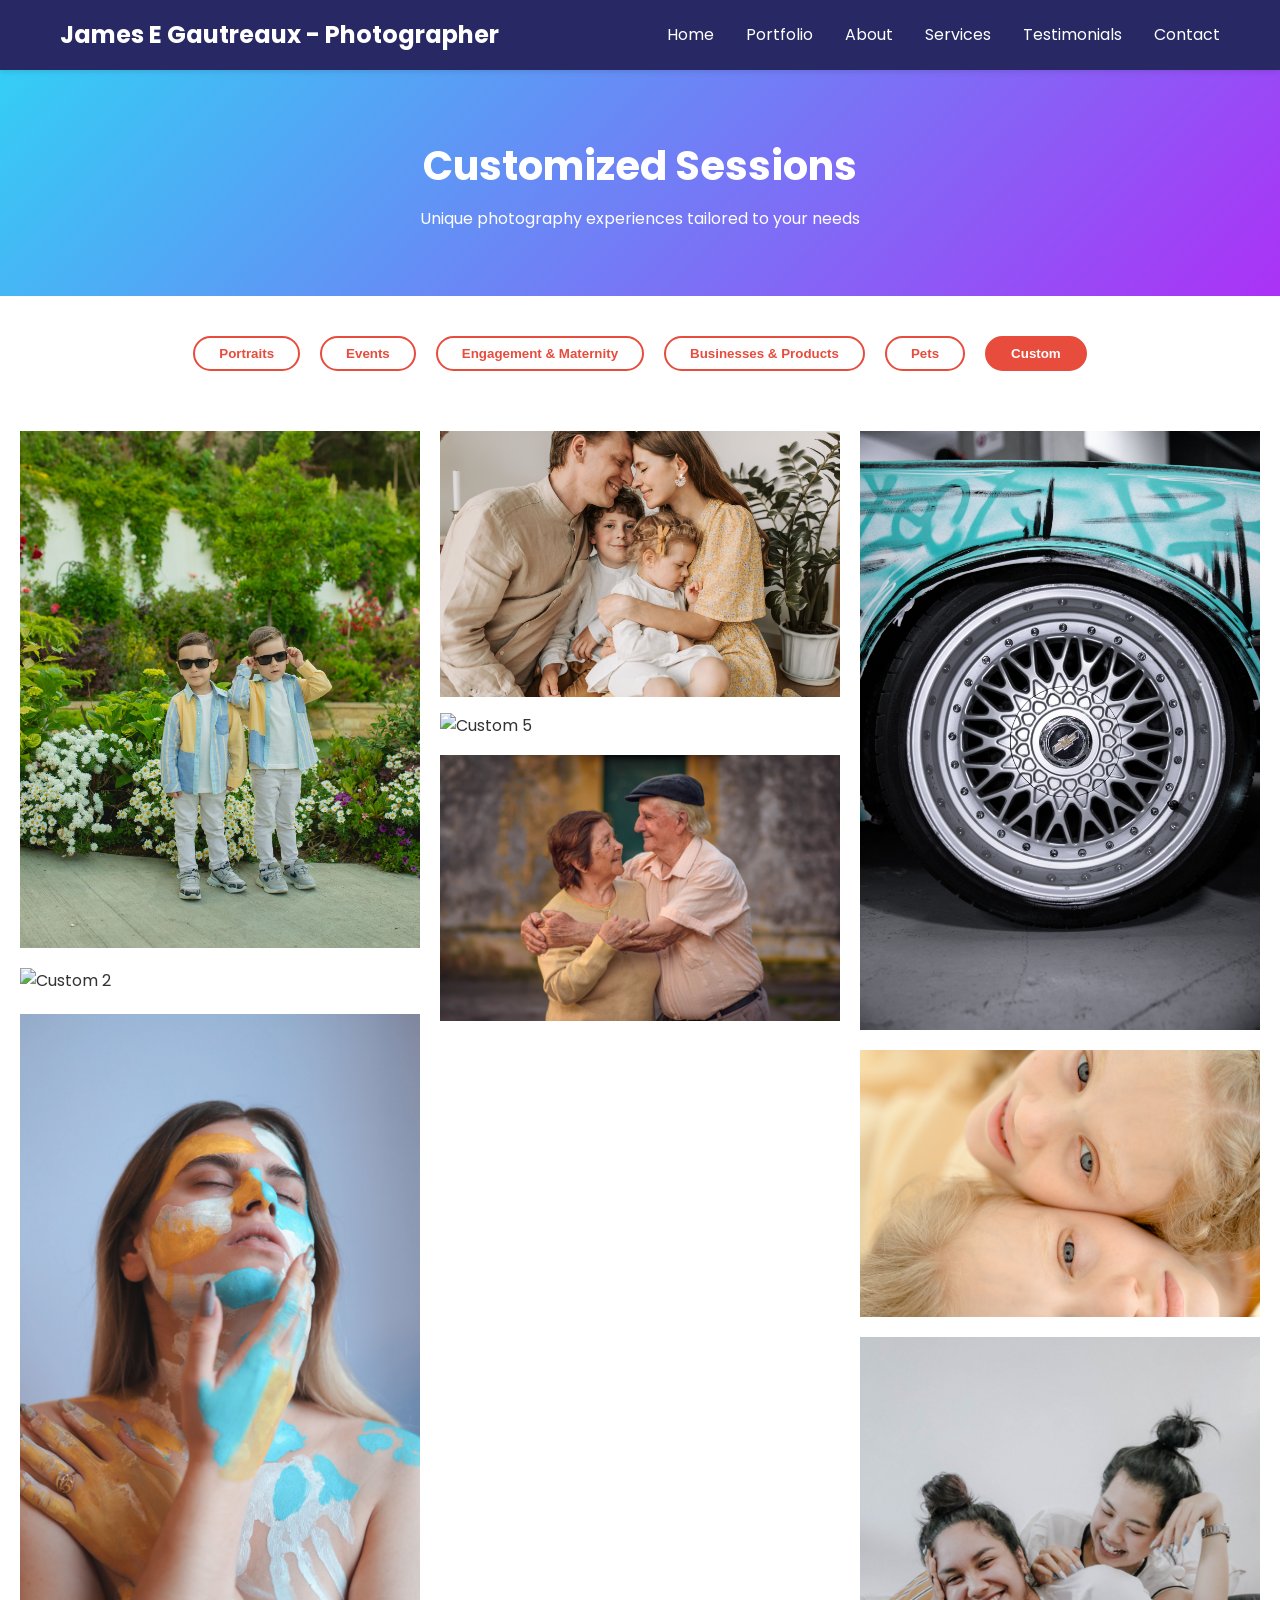
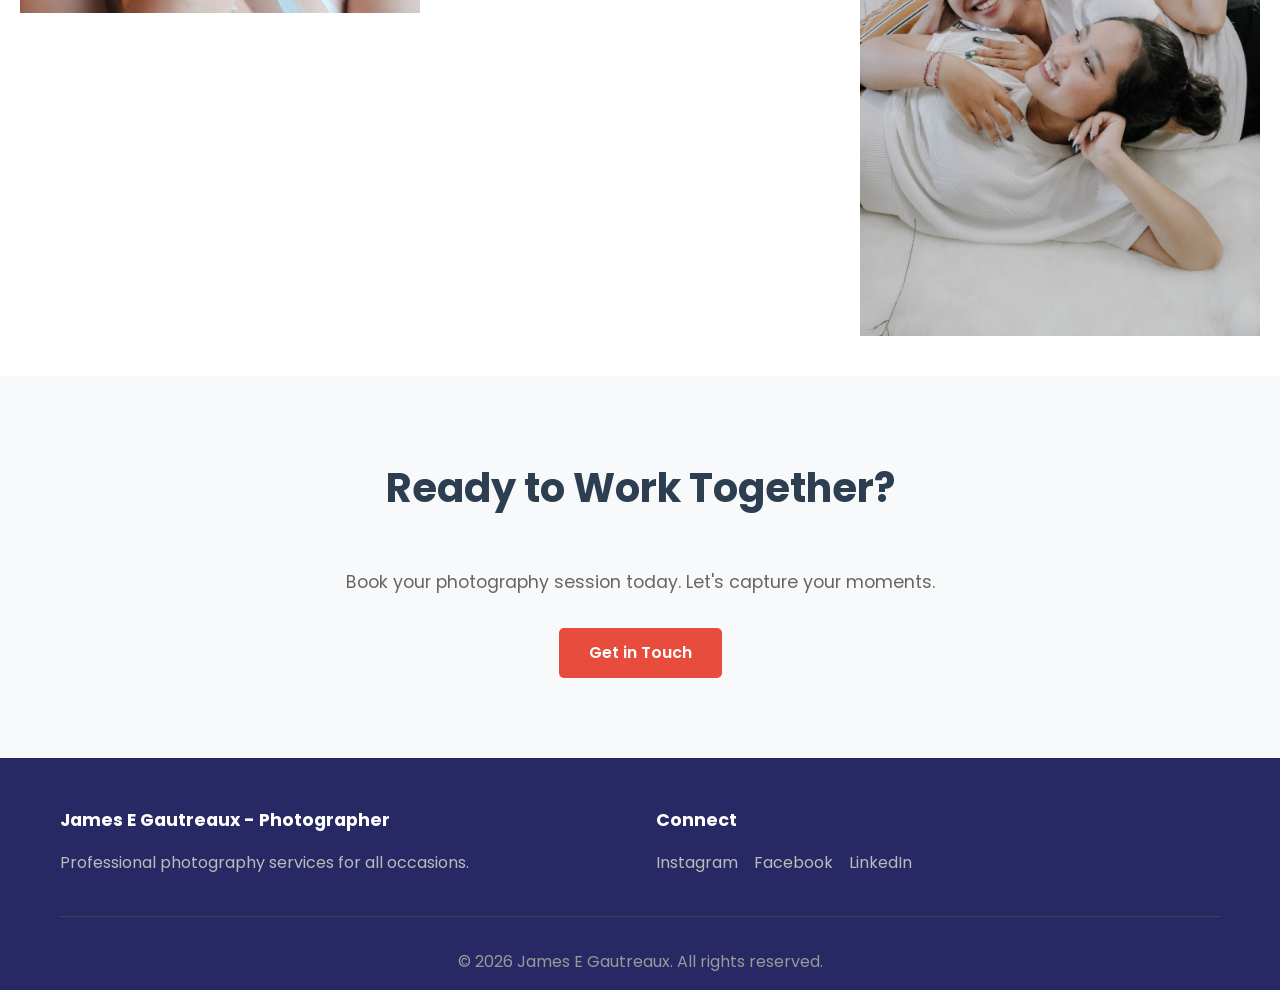
==== Custom Gallery.html @ 544a68ca "initial commit" ====
<!DOCTYPE html>
<html lang="en">
<head>
    <meta charset="UTF-8">
    <meta name="viewport" content="width=device-width, initial-scale=1.0">
    <title>Portfolio - Custom</title>
    <link rel="preconnect" href="https://fonts.googleapis.com">
    <link rel="preconnect" href="https://fonts.gstatic.com" crossorigin>
    <link href="https://fonts.googleapis.com/css2?family=Poppins:wght@300;400;600;700&display=swap" rel="stylesheet">
    <link rel="stylesheet" href="./James Styles.css">
    <link rel="stylesheet" href="./Gallery Styles.css">
</head>
<body>
    <!-- Navigation -->
    <nav class="navbar">
        <div class="container">
            <div class="logo">James E Gautreaux - Photographer</div>
            <ul class="nav-links">
                <li><a href="./James E Gautreaux.html">Home</a></li>
                <li><a href="./James E Gautreaux.html#portfolio">Portfolio</a></li>
                <li><a href="./James E Gautreaux.html#about">About</a></li>
                <li><a href="./James E Gautreaux.html#services">Services</a></li>
                <li><a href="./James E Gautreaux.html#testimonials">Testimonials</a></li>
                <li><a href="./James E Gautreaux.html#contact">Contact</a></li>
            </ul>
        </div>
    </nav>

    <!-- Portfolio Header -->
    <section class="portfolio-header">
        <div class="container">
            <h1>Customized Sessions</h1>
            <p>Unique photography experiences tailored to your needs</p>
        </div>
    </section>

    <!-- Portfolio Filters -->
    <div class="container">
        <div class="portfolio-filters">
            <a href="./Portrait Gallery.html"><button>Portraits</button></a>
            <a href="./Event Gallery.html"><button>Events</button></a>
            <a href="./Engagement Gallery.html"><button>Engagement & Maternity</button></a>
            <a href="./Product Gallery.html"><button>Businesses & Products</button></a>
            <a href="./Pet Gallery.html"><button>Pets</button></a>
            <a href="./Custom Gallery.html"><button class="active">Custom</button></a>
        </div>
    </div>

    <!-- Portfolio Items -->
 <div class="album">
  <div class="responsive-container-block bg">
    <div class="responsive-container-block img-cont">
      <img class="img" src="./Images/dudez.jpg" alt="Custom 1">
      <img class="img" src="./Images/family.jpg" alt="Custom 2">
      <img class="img img-last" src="./Images/paint.jpg" alt="Custom 3">
    </div>
    <div class="responsive-container-block img-cont">
      <img class="img img-big" src="./Images/fam sess.jpg" alt="Custom 4">
      <img class="img img-big" src="./Images/green landscape.jpg" alt="Custom 5">
      <img class="img img-big img-last" src="./Images/old.jpg" alt="Custom 6">
    </div>
    <div class="responsive-container-block img-cont">
      <img class="img" src="./Images/wheel.jpg" alt="Custom 7">
      <img class="img" src="./Images/girlz.jpg" alt="Custom 8">
      <img class="img" src="./Images/friends.jpg" alt="Custom 9">
    </div>
  </div>
</div>

    <!-- Call to Action -->
    <section class="services" style="background-color: #f8f9fa;">
        <div class="container">
            <h2>Ready to Work Together?</h2>
            <p style="text-align: center; font-size: 1.1rem; margin-bottom: 2rem; color: #666;">Book your photography session today. Let's capture your moments.</p>
            <div style="text-align: center;">
                <a href="James E Gautreaux.html#contact" class="btn btn-primary">Get in Touch</a>
            </div>
        </div>
    </section>

    <!-- Footer -->
    <footer class="footer">
        <div class="container">
            <div class="footer-content">
                <div class="footer-section">
                    <h4>James E Gautreaux - Photographer</h4>
                    <p>Professional photography services for all occasions.</p>
                </div>

                <div class="footer-section">
                    <h4>Connect</h4>
                    <ul class="social-links">
                        <li><a href="#">Instagram</a></li>
                        <li><a href="#">Facebook</a></li>
                        <li><a href="#">LinkedIn</a></li>
                    </ul>
                </div>
            </div>
            <div class="footer-bottom">
                <p>&copy; 2026 James E Gautreaux. All rights reserved.</p>
            </div>
        </div>
    </footer>
</body>
</html>
---- James Styles.css ----
/* General Styles */
* {
    margin: 0;
    padding: 0;
    box-sizing: border-box;
}

body {
    font-family: 'Poppins', Arial, sans-serif;
    line-height: 1.6;
    color: #333;
}

.container {
    max-width: 1200px;
    margin: 0 auto;
    padding: 0 20px;
}

/* Navigation */
.navbar {
    background: #282964;
    color: white;
    padding: 1rem 0;
    position: sticky;
    top: 0;
    z-index: 100;
    box-shadow: 0 2px 5px rgba(0,0,0,0.1);
}

.navbar .container {
    display: flex;
    justify-content: space-between;
    align-items: center;
}

.logo {
    font-size: 1.5rem;
    font-weight: 700;
    color: #fff;
}

.nav-links {
    display: flex;
    list-style: none;
    gap: 2rem;
}

.nav-links a {
    color: white;
    text-decoration: none;
    transition: color 0.3s ease;
}

.nav-links a:hover {
    color: #e74c3c;
}

/* Hero Section */
/* Container holding the background image */
.hero-section {
  position: relative;
  width: 100%;
  height: 100vh; /* Full viewport height */
  
  /* Background image with a dark tint overlay for high text contrast */
  background: linear-gradient(rgba(0, 0, 0, 0.5), rgba(0, 0, 0, 0.5)), 
              url('./Images/family.jpg') no-repeat center center/cover;
  
  /* Flexbox to perfectly center the text horizontally and vertically */
  display: flex;
  justify-content: center;
  align-items: center;
  text-align: center;
}

/* Content block containing the text */
.hero-content {
  color: #ffffff; /* White text for legibility */
  padding: 0 20px;
  max-width: 800px;
}

.hero-content h1 {
  font-size: 3.5rem;
  margin-bottom: 20px;
  font-weight: 700;
}

.hero-content p {
  font-size: 1.25rem;
  margin-bottom: 30px;
}

/* Call to Action Button */
.hero-btn {
  display: inline-block;
  padding: 12px 30px;
  background-color: #ff4000;
  color: #ffffff;
  text-decoration: none;
  border-radius: 5px;
  font-weight: bold;
}

@keyframes fadeInUp {
    from {
        opacity: 0;
        transform: translateY(30px);
    }
    to {
        opacity: 1;
        transform: translateY(0);
    }
}

/* Buttons */
.btn {
    display: inline-block;
    padding: 12px 30px;
    text-decoration: none;
    border-radius: 5px;
    transition: all 0.3s ease;
    font-weight: 600;
    cursor: pointer;
    border: none;
}

.btn-primary {
    background-color: #e74c3c;
    color: white;
}

.btn-primary:hover {
    background-color: #c0392b;
    transform: translateY(-2px);
    box-shadow: 0 5px 15px rgba(231, 76, 60, 0.3);
}

.btn-secondary {
    background-color: #3498db;
    color: white;
    margin-top: 2rem;
}

.btn-secondary:hover {
    background-color: #2980b9;
    transform: translateY(-2px);
}

.btn-small {
    padding: 8px 20px;
    font-size: 0.9rem;
}

/* Portfolio Section */
.portfolio {
    padding: 5rem 0;
    background-color: #f8f9fa;
}

.portfolio h2 {
    text-align: center;
    font-size: 2.5rem;
    margin-bottom: 3rem;
    color: #2c3e50;
}

.portfolio-grid {
    display: grid;
    grid-template-columns: repeat(auto-fit, minmax(300px, 1fr));
    gap: 2rem;
    margin-bottom: 2rem;
}

.portfolio-item {
    position: relative;
    overflow: hidden;
    border-radius: 8px;
    height: 400px;
    cursor: pointer;
}

.portfolio-item img {
    width: 100%;
    height: 100%;
    object-fit: cover;
    transition: transform 0.3s ease;
}

.portfolio-item:hover img {
    transform: scale(1.1);
}

.portfolio-overlay {
    position: absolute;
    bottom: 0;
    left: 0;
    right: 0;
    background: linear-gradient(to top, rgba(0,0,0,0.8), transparent);
    color: white;
    padding: 2rem;
    transform: translateY(100%);
    transition: transform 0.3s ease;
}

.portfolio-item:hover .portfolio-overlay {
    transform: translateY(0);
}

.portfolio-overlay h3 {
    font-size: 1.5rem;
    margin-bottom: 0.5rem;
}

/* About Section */
.about {
    padding: 5rem 0;
}

.about h2 {
    font-size: 2.5rem;
    margin-bottom: 2rem;
    color: #2c3e50;
}

.about-content {
    display: grid;
    grid-template-columns: 1fr 1fr;
    gap: 3rem;
    align-items: center;
}

.about-text p {
    margin-bottom: 1rem;
    font-size: 1.1rem;
    color: #555;
    line-height: 1.8;
}

.about-highlights {
    list-style: none;
    margin-top: 2rem;
}

.about-highlights li {
    padding: 0.5rem 0;
    font-size: 1.1rem;
    color: #2c3e50;
    font-weight: 500;
}

.about-image img {
    width: 100%;
    border-radius: 8px;
    box-shadow: 0 10px 30px rgba(0,0,0,0.2);
}

/* Services Section */
.services {
    padding: 5rem 0;
    background-color: #f8f9fa;
}

.services h2 {
    text-align: center;
    font-size: 2.5rem;
    margin-bottom: 3rem;
    color: #2c3e50;
}

.services-grid {
    display: grid;
    grid-template-columns: repeat(auto-fit, minmax(250px, 1fr));
    gap: 2rem;
}

.service-card {
    background: white;
    padding: 2rem;
    border-radius: 8px;
    box-shadow: 0 5px 15px rgba(0,0,0,0.1);
    transition: transform 0.3s ease, box-shadow 0.3s ease;
}

.service-card:hover {
    transform: translateY(-10px);
    box-shadow: 0 15px 30px rgba(0,0,0,0.15);
}

.service-card h3 {
    font-size: 1.3rem;
    margin-bottom: 0.5rem;
    color: #2c3e50;
}

.service-card .price {
    font-size: 1.5rem;
    color: #e74c3c;
    font-weight: 700;
    margin-bottom: 1rem;
}

.service-card ul {
    list-style: none;
    margin-bottom: 1.5rem;
}

.service-card ul li {
    padding: 0.5rem 0;
    color: #666;
    font-size: 0.95rem;
}

/* Testimonials Section */
.testimonials {
    padding: 5rem 0;
    background: linear-gradient(135deg, #667eea 0%, #764ba2 100%);
    color: white;
}

.testimonials h2 {
    text-align: center;
    font-size: 2.5rem;
    margin-bottom: 3rem;
    color: white;
}

.testimonials-grid {
    display: grid;
    grid-template-columns: repeat(auto-fit, minmax(300px, 1fr));
    gap: 2rem;
}

.testimonial-card {
    background: rgba(255,255,255,0.1);
    padding: 2rem;
    border-radius: 8px;
    backdrop-filter: blur(10px);
    border: 1px solid rgba(255,255,255,0.2);
}

.testimonial-text {
    font-size: 1rem;
    margin-bottom: 1rem;
    line-height: 1.8;
    font-style: italic;
}

.testimonial-author {
    font-weight: 600;
    font-size: 0.95rem;
}

/* Footer */
.footer {
    background-color: #282964;
    color: white;
    padding: 3rem 0 1rem;
}

.footer-content {
    display: grid;
    grid-template-columns: repeat(auto-fit, minmax(250px, 1fr));
    gap: 2rem;
    margin-bottom: 2rem;
}

.footer-section h4 {
    margin-bottom: 1rem;
    font-size: 1.1rem;
}

.footer-section p {
    color: #bbb;
    line-height: 1.6;
}

.footer-section ul {
    list-style: none;
}

.footer-section ul li {
    margin-bottom: 0.5rem;
}

.footer-section a {
    color: #bbb;
    text-decoration: none;
    transition: color 0.3s ease;
}

.footer-section a:hover {
    color: #e74c3c;
}

.social-links {
    display: flex;
    gap: 1rem;
}

.footer-bottom {
    text-align: center;
    padding-top: 2rem;
    border-top: 1px solid #444;
    color: #999;
}

/* Form Styles */
form {
    background: white;
    padding: 2rem;
    border-radius: 8px;
    max-width: 600px;
    margin: 2rem auto;
    box-shadow: 0 5px 15px rgba(0,0,0,0.1);
}

.form-row {
    margin-bottom: 1.5rem;
}

label {
    display: block;
    margin-bottom: 0.5rem;
    font-weight: 600;
    color: #2c3e50;
}

input[type="text"],
input[type="email"],
input[type="tel"],
textarea,
select {
    width: 100%;
    padding: 0.8rem;
    border: 1px solid #ddd;
    border-radius: 4px;
    font-family: 'Poppins', Arial, sans-serif;
    font-size: 1rem;
    transition: border-color 0.3s ease;
}

input[type="text"]:focus,
input[type="email"]:focus,
input[type="tel"]:focus,
textarea:focus,
select:focus {
    outline: none;
    border-color: #e74c3c;
    box-shadow: 0 0 5px rgba(231, 76, 60, 0.3);
}

textarea {
    resize: vertical;
    min-height: 120px;
}

input[type="submit"] {
    background-color: #e74c3c;
    color: white;
    padding: 0.8rem 2rem;
    border: none;
    border-radius: 4px;
    font-size: 1rem;
    font-weight: 600;
    cursor: pointer;
    transition: background-color 0.3s ease;
}

input[type="submit"]:hover {
    background-color: #c0392b;
}

/* Responsive Design */
@media (max-width: 768px) {
    .hero-content h1 {
        font-size: 2rem;
    }
    
    .hero-content p {
        font-size: 1rem;
    }

    .nav-links {
        gap: 1rem;
        flex-wrap: wrap;
    }

    .about-content {
        grid-template-columns: 1fr;
    }

    .portfolio-grid,
    .services-grid,
    .blog-grid,
    .testimonials-grid {
        grid-template-columns: 1fr;
    }

    .portfolio h2,
    .services h2,
    .blog h2,
    .testimonials h2 {
        font-size: 1.8rem;
    }
}
---- Gallery Styles.css ----
.portfolio-header {
            background: linear-gradient(135deg, #34cef5 0%, #ab32f6 100%);
            color: white;
            padding: 4rem 0;
            text-align: center;
        }

        .portfolio-header h1 {
            font-size: 2.5rem;
            margin-bottom: 0.5rem;
        }

        .portfolio-filters {
            text-align: center;
            margin: 2rem 0;
        }

        .portfolio-filters button {
            background: none;
            border: 2px solid #e74c3c;
            color: #e74c3c;
            padding: 0.5rem 1.5rem;
            margin: 0.5rem;
            border-radius: 20px;
            cursor: pointer;
            font-weight: 600;
            transition: all 0.3s ease;
        }

        .portfolio-filters button:hover,
        .portfolio-filters button.active {
            background-color: #e74c3c;
            color: white;
        }

.album .responsive-container-block {
  min-height: 75px;
  height: fit-content;
  width: 100%;
  padding-top: 10px;
  padding-right: 10px;
  padding-bottom: 10px;
  padding-left: 10px;
  display: flex;
  flex-wrap: wrap;
  margin-top: 0px;
  margin-right: auto;
  margin-bottom: 0px;
  margin-left: auto;
  justify-content: flex-start;

}

.album .responsive-container-block.bg {
  max-width: 1320px;
  margin: 0 0 0 0;
  justify-content: space-between;
}

.album .img {
  width: 100%;
  margin: 0 0 20px 0;
}

.album #i9rb {
  color: black;
}

.album #ir6i {
  color: black;
}

.album #ikz3b {
  color: black;
}

.album .responsive-container-block.img-cont {
  flex-direction: column;
  max-width: 33.3%;
  min-height: auto;
  margin: 0 0 0 0;
  height: 100%;
}

.album #ipix {
  color: black;
}

.album #ipzoh {
  color: black;
}

.album #ig5q8 {
  color: black;
}

.album #imtzl {
  color: black;
}

.album #i53es {
  color: black;
}

.album .img.img-big {
  height: 50%;
  margin: 0 0 16px 0;
}

@media (max-width: 1024px) {
  .album .img {
    margin: 0 0 18px 0;
  }
}

@media (max-width: 768px) {
  .album .img {
    max-width: 32.5%;
    margin: 0 0 0 0;
  }

  .album .responsive-container-block.bg {
    flex-direction: column;
  }

  .album .responsive-container-block.img-cont {
    max-width: 100%;
    flex-direction: row;
    justify-content: space-between;
  }

  .album .img.img-big {
    max-width: 49%;
    margin: 0 0 0 0;
  }
}

@media (max-width: 500px) {
  .album .img {
    max-width: 94%;
    margin: 0 0 25px 0;
  }

  .album .responsive-container-block.img-cont {
    flex-direction: column;
    align-items: center;
    padding: 10px 10px 10px 10px;
  }

  .album .img.img-big {
    max-width: 94%;
    margin: 0 0 25px 0;
  }

  .album .img.img-last {
    margin: 0 0 5px 0;
  }
}
        @media (max-width: 768px) {
            .portfolio-header h1 {
                font-size: 1.8rem;
            }

            .portfolio-large-item h3 {
                font-size: 1.2rem;
            }

            .project-details {
                grid-template-columns: 1fr;
            }

            .portfolio-filters {
                overflow-x: auto;
            }

            .portfolio-filters button {
                padding: 0.4rem 1rem;
                font-size: 0.9rem;
            }
        }
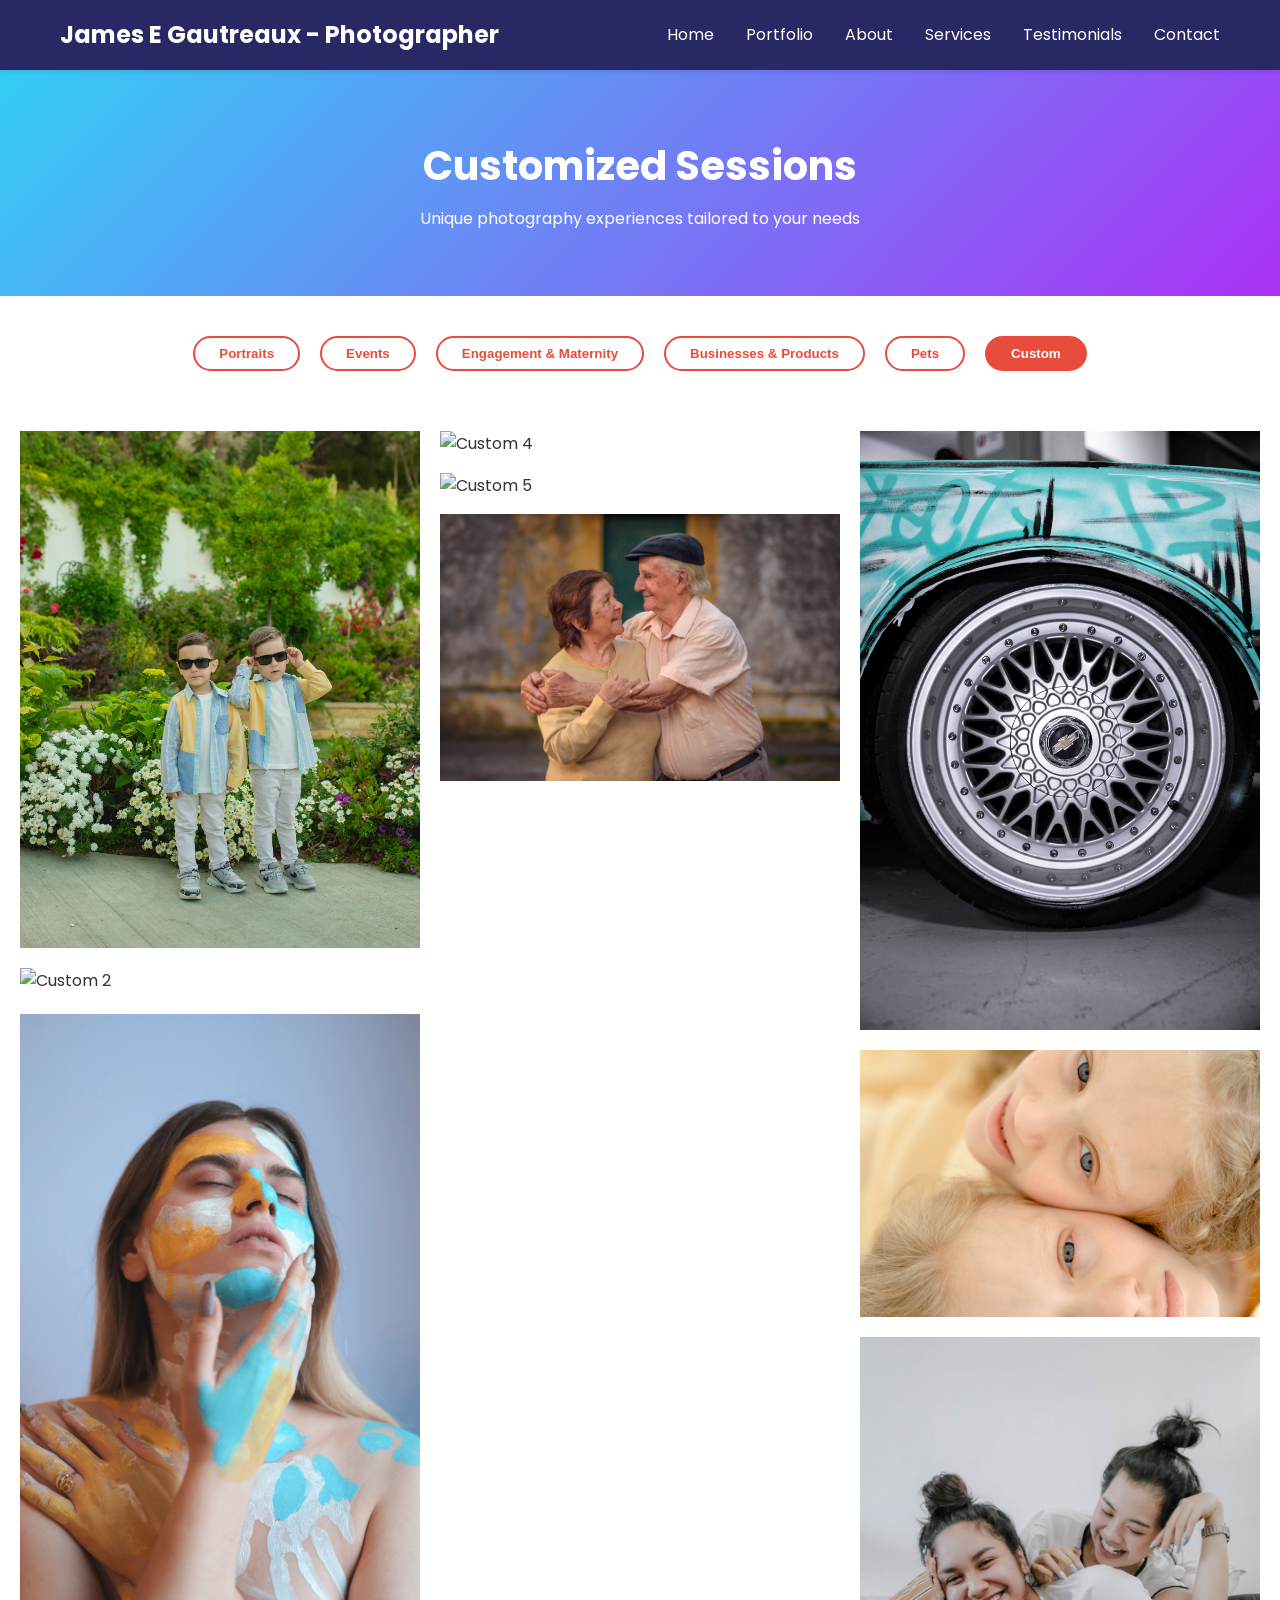
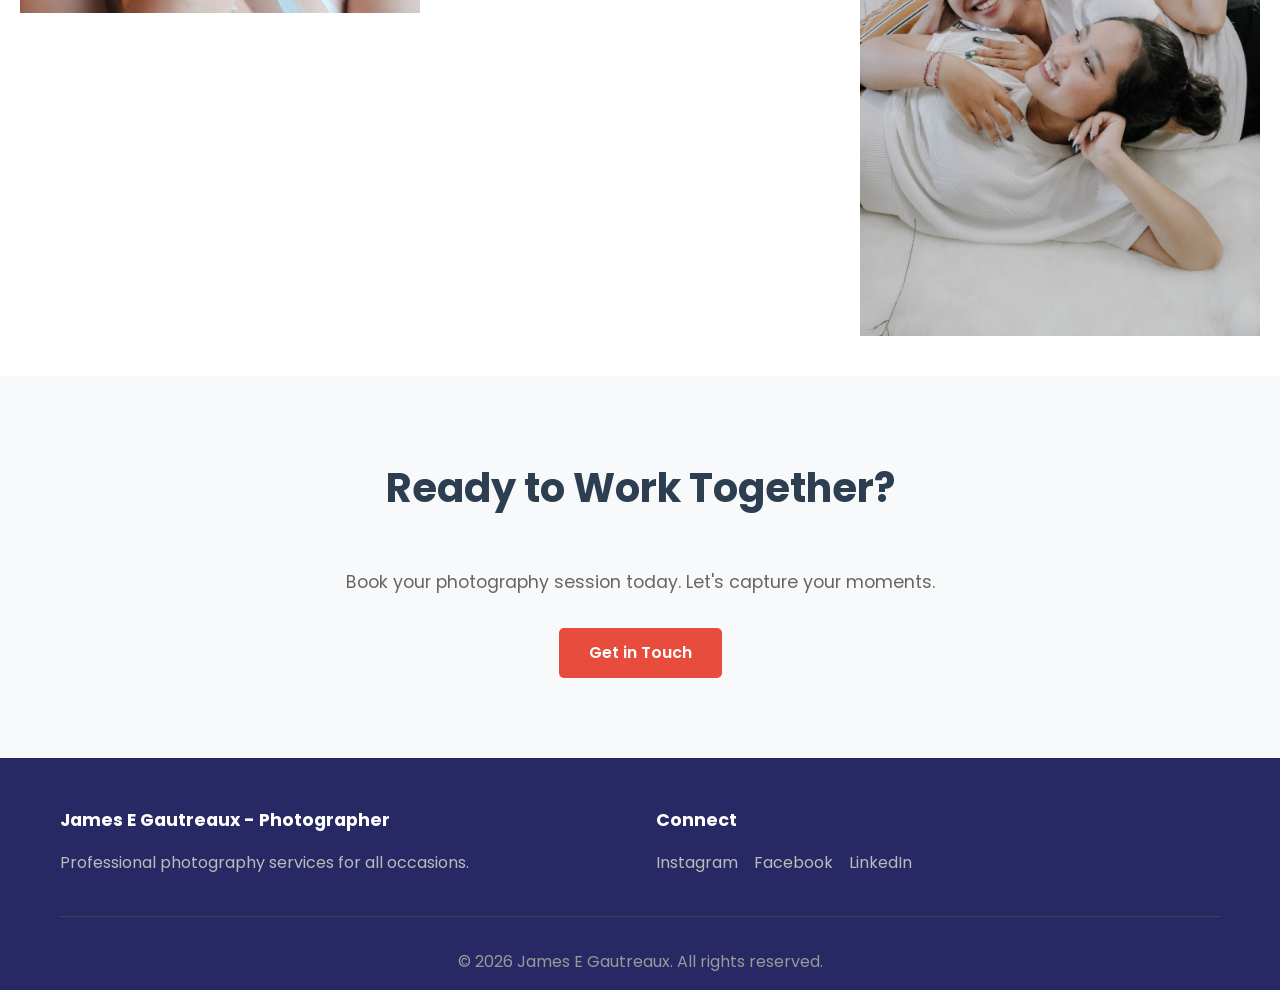
==== commit 59246a16: "commit" ====
--- a/Custom Gallery.html
+++ b/Custom Gallery.html
@@ -7,7 +7,7 @@
     <link rel="preconnect" href="https://fonts.googleapis.com">
     <link rel="preconnect" href="https://fonts.gstatic.com" crossorigin>
     <link href="https://fonts.googleapis.com/css2?family=Poppins:wght@300;400;600;700&display=swap" rel="stylesheet">
-    <link rel="stylesheet" href="./James Styles.css">
+    <link rel="stylesheet" href="./Styles.css">
     <link rel="stylesheet" href="./Gallery Styles.css">
 </head>
 <body>
@@ -16,12 +16,12 @@
         <div class="container">
             <div class="logo">James E Gautreaux - Photographer</div>
             <ul class="nav-links">
-                <li><a href="./James E Gautreaux.html">Home</a></li>
-                <li><a href="./James E Gautreaux.html#portfolio">Portfolio</a></li>
-                <li><a href="./James E Gautreaux.html#about">About</a></li>
-                <li><a href="./James E Gautreaux.html#services">Services</a></li>
-                <li><a href="./James E Gautreaux.html#testimonials">Testimonials</a></li>
-                <li><a href="./James E Gautreaux.html#contact">Contact</a></li>
+                <li><a href="./index.html">Home</a></li>
+                <li><a href="./index.html#portfolio">Portfolio</a></li>
+                <li><a href="./index.html#about">About</a></li>
+                <li><a href="./index.html#services">Services</a></li>
+                <li><a href="./index.html#testimonials">Testimonials</a></li>
+                <li><a href="./index.html#contact">Contact</a></li>
             </ul>
         </div>
     </nav>
@@ -55,8 +55,8 @@
       <img class="img img-last" src="./Images/paint.jpg" alt="Custom 3">
     </div>
     <div class="responsive-container-block img-cont">
-      <img class="img img-big" src="./Images/fam sess.jpg" alt="Custom 4">
-      <img class="img img-big" src="./Images/green landscape.jpg" alt="Custom 5">
+      <img class="img img-big" src="./Images/fam.jpg" alt="Custom 4">
+      <img class="img img-big" src="./Images/landscape.jpg" alt="Custom 5">
       <img class="img img-big img-last" src="./Images/old.jpg" alt="Custom 6">
     </div>
     <div class="responsive-container-block img-cont">
@@ -73,7 +73,7 @@
             <h2>Ready to Work Together?</h2>
             <p style="text-align: center; font-size: 1.1rem; margin-bottom: 2rem; color: #666;">Book your photography session today. Let's capture your moments.</p>
             <div style="text-align: center;">
-                <a href="James E Gautreaux.html#contact" class="btn btn-primary">Get in Touch</a>
+                <a href="./index.html#contact" class="btn btn-primary">Get in Touch</a>
             </div>
         </div>
     </section>
--- a/Styles.css
+++ b/Styles.css
@@ -0,0 +1,507 @@
+/* General Styles */
+* {
+    margin: 0;
+    padding: 0;
+    box-sizing: border-box;
+}
+
+body {
+    font-family: 'Poppins', Arial, sans-serif;
+    line-height: 1.6;
+    color: #333;
+}
+
+.container {
+    max-width: 1200px;
+    margin: 0 auto;
+    padding: 0 20px;
+}
+
+/* Navigation */
+.navbar {
+    background: #282964;
+    color: white;
+    padding: 1rem 0;
+    position: sticky;
+    top: 0;
+    z-index: 100;
+    box-shadow: 0 2px 5px rgba(0,0,0,0.1);
+}
+
+.navbar .container {
+    display: flex;
+    justify-content: space-between;
+    align-items: center;
+}
+
+.logo {
+    font-size: 1.5rem;
+    font-weight: 700;
+    color: #fff;
+}
+
+.nav-links {
+    display: flex;
+    list-style: none;
+    gap: 2rem;
+}
+
+.nav-links a {
+    color: white;
+    text-decoration: none;
+    transition: color 0.3s ease;
+}
+
+.nav-links a:hover {
+    color: #e74c3c;
+}
+
+/* Hero Section */
+/* Container holding the background image */
+.hero-section {
+  position: relative;
+  width: 100%;
+  height: 100vh; /* Full viewport height */
+  
+  /* Background image with a dark tint overlay for high text contrast */
+  background: linear-gradient(rgba(0, 0, 0, 0.5), rgba(0, 0, 0, 0.5)), 
+              url('./Images/family.jpg') no-repeat center center/cover;
+  
+  /* Flexbox to perfectly center the text horizontally and vertically */
+  display: flex;
+  justify-content: center;
+  align-items: center;
+  text-align: center;
+}
+
+/* Content block containing the text */
+.hero-content {
+  color: #ffffff; /* White text for legibility */
+  padding: 0 20px;
+  max-width: 800px;
+}
+
+.hero-content h1 {
+  font-size: 3.5rem;
+  margin-bottom: 20px;
+  font-weight: 700;
+}
+
+.hero-content p {
+  font-size: 1.25rem;
+  margin-bottom: 30px;
+}
+
+/* Call to Action Button */
+.hero-btn {
+  display: inline-block;
+  padding: 12px 30px;
+  background-color: #ff4000;
+  color: #ffffff;
+  text-decoration: none;
+  border-radius: 5px;
+  font-weight: bold;
+}
+
+@keyframes fadeInUp {
+    from {
+        opacity: 0;
+        transform: translateY(30px);
+    }
+    to {
+        opacity: 1;
+        transform: translateY(0);
+    }
+}
+
+/* Buttons */
+.btn {
+    display: inline-block;
+    padding: 12px 30px;
+    text-decoration: none;
+    border-radius: 5px;
+    transition: all 0.3s ease;
+    font-weight: 600;
+    cursor: pointer;
+    border: none;
+}
+
+.btn-primary {
+    background-color: #e74c3c;
+    color: white;
+}
+
+.btn-primary:hover {
+    background-color: #c0392b;
+    transform: translateY(-2px);
+    box-shadow: 0 5px 15px rgba(231, 76, 60, 0.3);
+}
+
+.btn-secondary {
+    background-color: #3498db;
+    color: white;
+    margin-top: 2rem;
+}
+
+.btn-secondary:hover {
+    background-color: #2980b9;
+    transform: translateY(-2px);
+}
+
+.btn-small {
+    padding: 8px 20px;
+    font-size: 0.9rem;
+}
+
+/* Portfolio Section */
+.portfolio {
+    padding: 5rem 0;
+    background-color: #f8f9fa;
+}
+
+.portfolio h2 {
+    text-align: center;
+    font-size: 2.5rem;
+    margin-bottom: 3rem;
+    color: #2c3e50;
+}
+
+.portfolio-grid {
+    display: grid;
+    grid-template-columns: repeat(auto-fit, minmax(300px, 1fr));
+    gap: 2rem;
+    margin-bottom: 2rem;
+}
+
+.portfolio-item {
+    position: relative;
+    overflow: hidden;
+    border-radius: 8px;
+    height: 400px;
+    cursor: pointer;
+}
+
+.portfolio-item img {
+    width: 100%;
+    height: 100%;
+    object-fit: cover;
+    transition: transform 0.3s ease;
+}
+
+.portfolio-item:hover img {
+    transform: scale(1.1);
+}
+
+.portfolio-overlay {
+    position: absolute;
+    bottom: 0;
+    left: 0;
+    right: 0;
+    background: linear-gradient(to top, rgba(0,0,0,0.8), transparent);
+    color: white;
+    padding: 2rem;
+    transform: translateY(100%);
+    transition: transform 0.3s ease;
+}
+
+.portfolio-item:hover .portfolio-overlay {
+    transform: translateY(0);
+}
+
+.portfolio-overlay h3 {
+    font-size: 1.5rem;
+    margin-bottom: 0.5rem;
+}
+
+/* About Section */
+.about {
+    padding: 5rem 0;
+}
+
+.about h2 {
+    font-size: 2.5rem;
+    margin-bottom: 2rem;
+    color: #2c3e50;
+}
+
+.about-content {
+    display: grid;
+    grid-template-columns: 1fr 1fr;
+    gap: 3rem;
+    align-items: center;
+}
+
+.about-text p {
+    margin-bottom: 1rem;
+    font-size: 1.1rem;
+    color: #555;
+    line-height: 1.8;
+}
+
+.about-highlights {
+    list-style: none;
+    margin-top: 2rem;
+}
+
+.about-highlights li {
+    padding: 0.5rem 0;
+    font-size: 1.1rem;
+    color: #2c3e50;
+    font-weight: 500;
+}
+
+.about-image img {
+    width: 100%;
+    border-radius: 8px;
+    box-shadow: 0 10px 30px rgba(0,0,0,0.2);
+}
+
+/* Services Section */
+.services {
+    padding: 5rem 0;
+    background-color: #f8f9fa;
+}
+
+.services h2 {
+    text-align: center;
+    font-size: 2.5rem;
+    margin-bottom: 3rem;
+    color: #2c3e50;
+}
+
+.services-grid {
+    display: grid;
+    grid-template-columns: repeat(auto-fit, minmax(250px, 1fr));
+    gap: 2rem;
+}
+
+.service-card {
+    background: white;
+    padding: 2rem;
+    border-radius: 8px;
+    box-shadow: 0 5px 15px rgba(0,0,0,0.1);
+    transition: transform 0.3s ease, box-shadow 0.3s ease;
+}
+
+.service-card:hover {
+    transform: translateY(-10px);
+    box-shadow: 0 15px 30px rgba(0,0,0,0.15);
+}
+
+.service-card h3 {
+    font-size: 1.3rem;
+    margin-bottom: 0.5rem;
+    color: #2c3e50;
+}
+
+.service-card .price {
+    font-size: 1.5rem;
+    color: #e74c3c;
+    font-weight: 700;
+    margin-bottom: 1rem;
+}
+
+.service-card ul {
+    list-style: none;
+    margin-bottom: 1.5rem;
+}
+
+.service-card ul li {
+    padding: 0.5rem 0;
+    color: #666;
+    font-size: 0.95rem;
+}
+
+/* Testimonials Section */
+.testimonials {
+    padding: 5rem 0;
+    background: linear-gradient(135deg, #667eea 0%, #764ba2 100%);
+    color: white;
+}
+
+.testimonials h2 {
+    text-align: center;
+    font-size: 2.5rem;
+    margin-bottom: 3rem;
+    color: white;
+}
+
+.testimonials-grid {
+    display: grid;
+    grid-template-columns: repeat(auto-fit, minmax(300px, 1fr));
+    gap: 2rem;
+}
+
+.testimonial-card {
+    background: rgba(255,255,255,0.1);
+    padding: 2rem;
+    border-radius: 8px;
+    backdrop-filter: blur(10px);
+    border: 1px solid rgba(255,255,255,0.2);
+}
+
+.testimonial-text {
+    font-size: 1rem;
+    margin-bottom: 1rem;
+    line-height: 1.8;
+    font-style: italic;
+}
+
+.testimonial-author {
+    font-weight: 600;
+    font-size: 0.95rem;
+}
+
+/* Footer */
+.footer {
+    background-color: #282964;
+    color: white;
+    padding: 3rem 0 1rem;
+}
+
+.footer-content {
+    display: grid;
+    grid-template-columns: repeat(auto-fit, minmax(250px, 1fr));
+    gap: 2rem;
+    margin-bottom: 2rem;
+}
+
+.footer-section h4 {
+    margin-bottom: 1rem;
+    font-size: 1.1rem;
+}
+
+.footer-section p {
+    color: #bbb;
+    line-height: 1.6;
+}
+
+.footer-section ul {
+    list-style: none;
+}
+
+.footer-section ul li {
+    margin-bottom: 0.5rem;
+}
+
+.footer-section a {
+    color: #bbb;
+    text-decoration: none;
+    transition: color 0.3s ease;
+}
+
+.footer-section a:hover {
+    color: #e74c3c;
+}
+
+.social-links {
+    display: flex;
+    gap: 1rem;
+}
+
+.footer-bottom {
+    text-align: center;
+    padding-top: 2rem;
+    border-top: 1px solid #444;
+    color: #999;
+}
+
+/* Form Styles */
+form {
+    background: white;
+    padding: 2rem;
+    border-radius: 8px;
+    max-width: 600px;
+    margin: 2rem auto;
+    box-shadow: 0 5px 15px rgba(0,0,0,0.1);
+}
+
+.form-row {
+    margin-bottom: 1.5rem;
+}
+
+label {
+    display: block;
+    margin-bottom: 0.5rem;
+    font-weight: 600;
+    color: #2c3e50;
+}
+
+input[type="text"],
+input[type="email"],
+input[type="tel"],
+textarea,
+select {
+    width: 100%;
+    padding: 0.8rem;
+    border: 1px solid #ddd;
+    border-radius: 4px;
+    font-family: 'Poppins', Arial, sans-serif;
+    font-size: 1rem;
+    transition: border-color 0.3s ease;
+}
+
+input[type="text"]:focus,
+input[type="email"]:focus,
+input[type="tel"]:focus,
+textarea:focus,
+select:focus {
+    outline: none;
+    border-color: #e74c3c;
+    box-shadow: 0 0 5px rgba(231, 76, 60, 0.3);
+}
+
+textarea {
+    resize: vertical;
+    min-height: 120px;
+}
+
+input[type="submit"] {
+    background-color: #e74c3c;
+    color: white;
+    padding: 0.8rem 2rem;
+    border: none;
+    border-radius: 4px;
+    font-size: 1rem;
+    font-weight: 600;
+    cursor: pointer;
+    transition: background-color 0.3s ease;
+}
+
+input[type="submit"]:hover {
+    background-color: #c0392b;
+}
+
+/* Responsive Design */
+@media (max-width: 768px) {
+    .hero-content h1 {
+        font-size: 2rem;
+    }
+    
+    .hero-content p {
+        font-size: 1rem;
+    }
+
+    .nav-links {
+        gap: 1rem;
+        flex-wrap: wrap;
+    }
+
+    .about-content {
+        grid-template-columns: 1fr;
+    }
+
+    .portfolio-grid,
+    .services-grid,
+    .blog-grid,
+    .testimonials-grid {
+        grid-template-columns: 1fr;
+    }
+
+    .portfolio h2,
+    .services h2,
+    .blog h2,
+    .testimonials h2 {
+        font-size: 1.8rem;
+    }
+}
